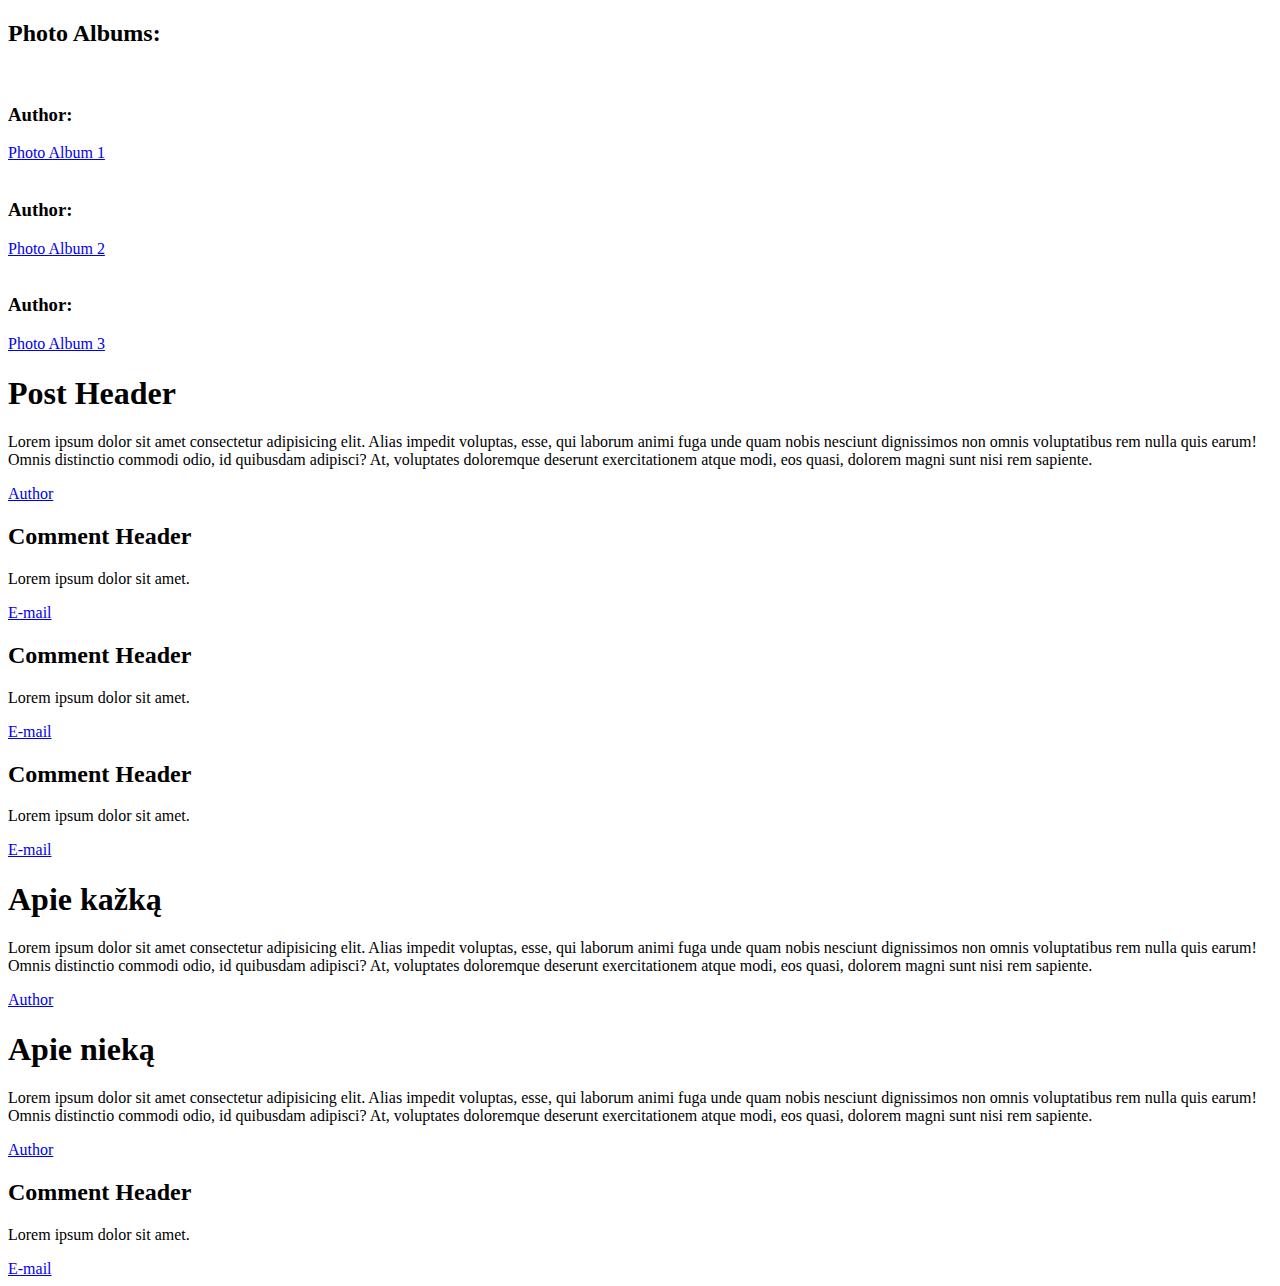
==== index.html @ 1aef560e "first" ====
<!DOCTYPE html>
<html lang="en">
  <head>
    <meta charset="UTF-8" />
    <meta http-equiv="X-UA-Compatible" content="IE=edge" />
    <meta name="viewport" content="width=device-width, initial-scale=1.0" />
    <title>Projektas</title>
    <link rel="stylesheet" href="./style.css" />
    <link rel="preconnect" href="https://fonts.googleapis.com" />
    <link rel="preconnect" href="https://fonts.gstatic.com" crossorigin />
    <link
      href="https://fonts.googleapis.com/css2?family=Roboto:wght@400;700&display=swap"
      rel="stylesheet"
    />
  </head>
  <body>

    <div class="albums"> <h2>Photo Albums:</h2> 
      <div class="album">
        <img class="albumImage" src="https://media.istockphoto.com/photos/photo-frames-on-the-wall-portfolio-photo-lab-picture-id1255481144?k=20&m=1255481144&s=612x612&w=0&h=6QDghwrIffZW_ByLQoGcv1th7oKBlgJ6GYIGazwRAes=" alt="">
        <h3 class="albumAuthor">Author:</h3>
        <a class="albumTitle" href="./album.html" >Photo Album 1</a>
      </div>

      <div class="album">
        <img class="albumImage" src="https://encrypted-tbn0.gstatic.com/images?q=tbn:ANd9GcSRMCYYCEzUdBCpnmLElX4GvI4AUldm6yhbUQ&usqp=CAU" alt="">
        <h3 class="albumAuthor">Author:</h3>
        <a class="albumTitle" href="./album.html" >Photo Album 2</a>
      </div>

      <div class="album">
        <img class="albumImage" src="https://i.pinimg.com/originals/49/90/35/4990350b69b14d5cd023b02950243e01.jpg" alt="">
        <h3 class="albumAuthor">Author:</h3>
        <a class="albumTitle" href="./album.html" >Photo Album 3</a>
      </div>
    </div>

    <div class="posts">
      <div id="post1" class="post">
        <h1 class="postHeader">Post Header</h1>
        <p class="postText">
          Lorem ipsum dolor sit amet consectetur adipisicing elit. Alias impedit
          voluptas, esse, qui laborum animi fuga unde quam nobis nesciunt
          dignissimos non omnis voluptatibus rem nulla quis earum! Omnis
          distinctio commodi odio, id quibusdam adipisci? At, voluptates
          doloremque deserunt exercitationem atque modi, eos quasi, dolorem
          magni sunt nisi rem sapiente.
        </p>
        <a class="postAuthor" href="./user.html">Author</a>
        
        <div class="comment">
          <h2 class="commentHeader">Comment Header</h2>
          <p class="commentText">Lorem ipsum dolor sit amet.</p>
          <a class="commentatorEmail" href="#">E-mail</a>
        </div>
          
        <div class="comment">
            <h2 class="commentHeader">Comment   Header</h2>
            <p class="commentText">Lorem ipsum  dolor sit amet.</p>
            <a class="commentatorEmail" href="#">E-mail</a>
        </div>

        <div class="comment">
            <h2 class="commentHeader">Comment Header</h2>
            <p class="commentText">Lorem ipsum dolor sit amet.</p>
            <a class="commentatorEmail" href="#">E-mail</a>
        </div>
    </div>

      <div id="post2" class="post">
        <h1 class="postHeader">Apie kažką</h1>
        <p class="postText">
          Lorem ipsum dolor sit amet consectetur adipisicing elit. Alias impedit
          voluptas, esse, qui laborum animi fuga unde quam nobis nesciunt
          dignissimos non omnis voluptatibus rem nulla quis earum! Omnis
          distinctio commodi odio, id quibusdam adipisci? At, voluptates
          doloremque deserunt exercitationem atque modi, eos quasi, dolorem
          magni sunt nisi rem sapiente.
        </p>
        <a class="postAuthor" href="./user.html">Author</a>
      </div>

      <div id="post3" class="post">
        <h1 class="postHeader">Apie nieką</h1>
        <p class="postText">
          Lorem ipsum dolor sit amet consectetur adipisicing elit. Alias impedit
          voluptas, esse, qui laborum animi fuga unde quam nobis nesciunt
          dignissimos non omnis voluptatibus rem nulla quis earum! Omnis
          distinctio commodi odio, id quibusdam adipisci? At, voluptates
          doloremque deserunt exercitationem atque modi, eos quasi, dolorem
          magni sunt nisi rem sapiente.
        </p>
        <a class="postAuthor" href="./user.html">Author</a>
        <div class="comment">
          <h2 class="commentHeader">Comment Header</h2>
          <p class="commentText">Lorem ipsum dolor sit amet.</p>
          <a class="commentatorEmail" href="#">E-mail</a>
        </div>
      </div>

    <script src="./script.js"></script>
  </body>
</html>
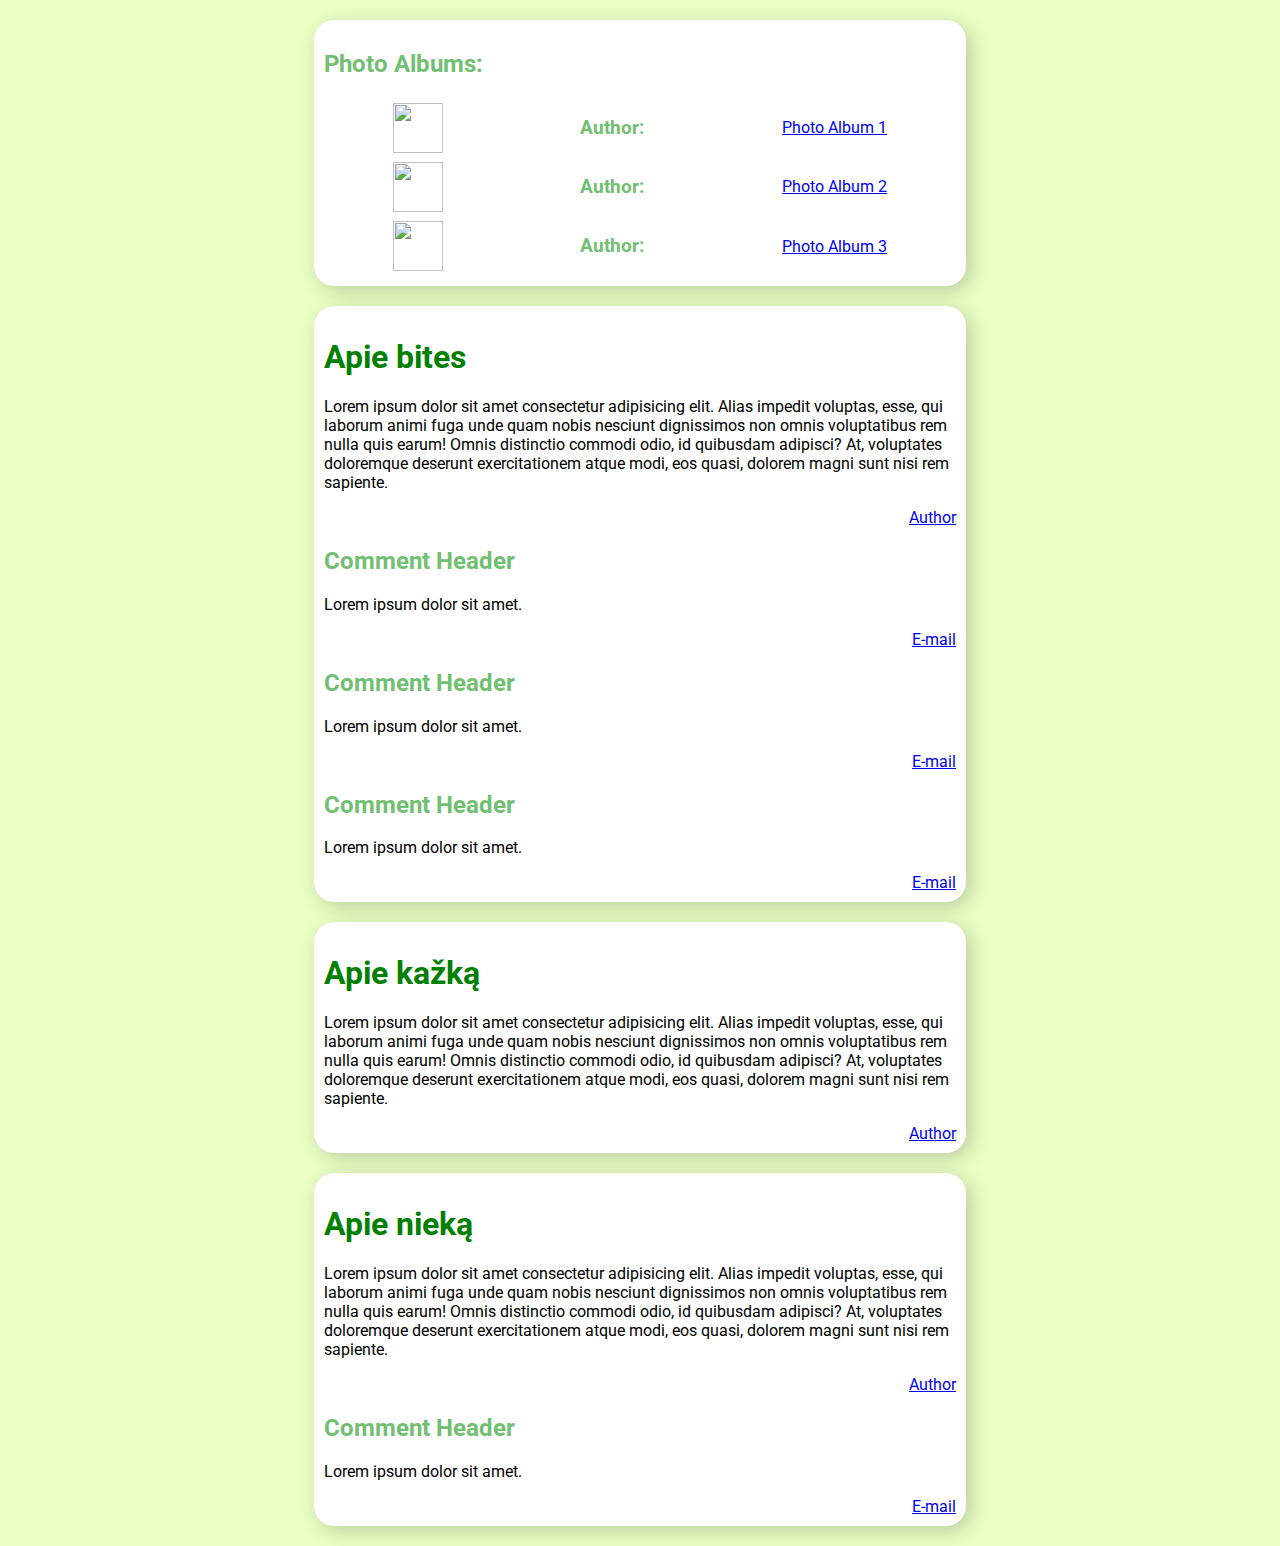
==== commit 78ed89c1: "Add div" ====
--- a/index.html
+++ b/index.html
@@ -97,7 +97,7 @@
           <a class="commentatorEmail" href="#">E-mail</a>
         </div>
       </div>
-
+<div></div>
     <script src="./script.js"></script>
   </body>
 </html>
--- a/style.css
+++ b/style.css
@@ -0,0 +1,44 @@
+body {
+  background-color: rgb(234, 255, 196);
+  font-family: "Roboto", sans-serif;
+}
+
+div.album {
+  display: flex;
+  align-items: center;
+  justify-content: space-around;
+}
+
+img.albumImage {
+  width: 50px;
+  height: 50px;
+  object-fit: cover;
+}
+
+div.post,
+div.albums {
+  width: 50%;
+  align-items: center;
+  display: block;
+  background-color: white;
+
+  margin: 20px auto;
+  padding: 10px;
+  border-radius: 20px;
+  box-shadow: 5px 5px 20px rgba(0, 0, 0, 0.2);
+}
+
+.postHeader {
+  color: green;
+}
+
+.postAuthor,
+.commentatorEmail {
+  display: block;
+  text-align: right;
+}
+
+.commentHeader,
+.albums {
+  color: rgb(113, 192, 113);
+}
